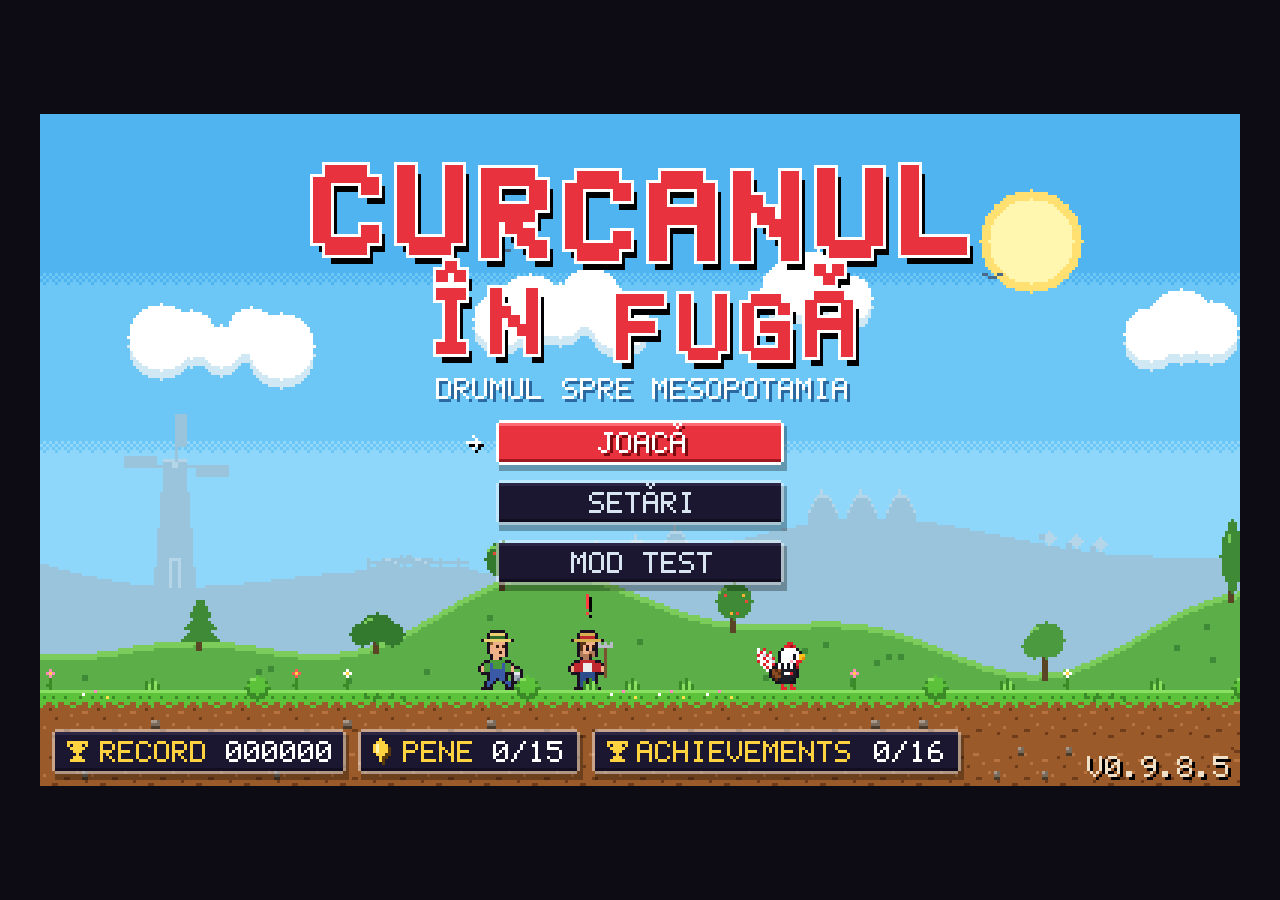
==== index.html @ 4fafdd76 "v0.9.8.5: achievements pe cartonașe cu iconițe, 16 achievements, pagina PENE DE AUR refăcută - ACHIE" ====
<!doctype html>
<html lang="ro">
<head>
<meta charset="utf-8">
<meta name="viewport" content="width=device-width,initial-scale=1,user-scalable=no">
<meta name="description" content="Platformer pixel-art: un curcan fuge spre restaurantul MESOPOTAMIA.">
<title>Curcanul în Fugă</title>
<link rel="stylesheet" href="css/style.css">
</head>
<body>
<div id="wrap"><canvas id="game"></canvas></div>
<canvas id="infoV" class="info"></canvas>
<div id="touch">
  <div class="pad"><button data-k="left">◀</button><button data-k="right">▶</button><button data-k="up" class="upk">▲</button></div>
  <div class="pad"><button data-k="run">FUGI</button><button data-k="jump">SARI</button></div>
</div>
<button id="pauseBtn" data-k="pause">II</button>
<!-- Ordinea contează: fiecare fișier poate folosi, când se încarcă, doar ce au definit fișierele de deasupra lui. -->
<script src="js/baza/setup.js"></script>
<script src="js/baza/font.js"></script>
<script src="js/baza/sprite.js"></script>
<script src="js/personaje/curcan/sprite.js"></script>
<script src="js/personaje/fermier/sprite.js"></script>
<script src="js/personaje/ucenic/sprite.js"></script>
<script src="js/personaje/fermier/felinar.js"></script>
<script src="js/personaje/bomba/sprite.js"></script>
<script src="js/personaje/inghetare.js"></script>
<script src="js/obiecte/banuti-si-blocuri.js"></script>
<script src="js/obiecte/power-ups.js"></script>
<script src="js/personaje/curcan/pene.js"></script>
<script src="js/obiecte/pene-de-aur.js"></script>
<script src="js/animatii/explozii.js"></script>
<script src="js/lume/decor.js"></script>
<script src="js/lume/teme.js"></script>
<script src="js/lume/iarna/fundal-brazi.js"></script>
<script src="js/lume/fundal-ferma.js"></script>
<script src="js/lume/restaurant.js"></script>
<script src="js/sunet/efecte.js"></script>
<script src="js/sunet/muzica.js"></script>
<script src="js/baza/input.js"></script>
<script src="js/joc/stare.js"></script>
<script src="js/joc/fizica.js"></script>
<script src="js/nivele/nivele.js"></script>
<script src="js/nivele/1-ferma/harta.js"></script>
<script src="js/nivele/2-noapte/harta.js"></script>
<script src="js/nivele/3-lac/harta.js"></script>
<script src="js/nivele/3-lac/platforme.js"></script>
<script src="js/nivele/bonus-cafenea/harta.js"></script>
<script src="js/nivele/bonus-cafenea/cafenea.js"></script>
<script src="js/nivele/bonus-cafenea/desen.js"></script>
<script src="js/nivele/4-padure/harta.js"></script>
<script src="js/nivele/5-iarna/harta.js"></script>
<script src="js/nivele/desert-scos/harta.js"></script>
<script src="js/boss/fermierul-sef/sprite.js"></script>
<script src="js/boss/fermierul-sef/replici.js"></script>
<script src="js/boss/fermierul-sef/logica.js"></script>
<script src="js/boss/fermierul-sef/desen.js"></script>
<script src="js/personaje/mos-curcan/sprite.js"></script>
<script src="js/personaje/mos-curcan/replici.js"></script>
<script src="js/personaje/mos-curcan/sfaturi.js"></script>
<script src="js/joc/dialog.js"></script>
<script src="js/lume/iarna/gheata.js"></script>
<script src="js/lume/iarna/zapada.js"></script>
<script src="js/lume/apa/apa.js"></script>
<script src="js/lume/apa/viata-lacului.js"></script>
<script src="js/lume/noapte.js"></script>
<script src="js/animatii/particule.js"></script>
<script src="js/personaje/dusmani.js"></script>
<script src="js/personaje/fermier/logica.js"></script>
<script src="js/personaje/bomba/logica.js"></script>
<script src="js/personaje/curcan/viata.js"></script>
<script src="js/personaje/curcan/miscare.js"></script>
<script src="js/personaje/curcan/animatii.js"></script>
<script src="js/personaje/curcan/desen.js"></script>
<script src="js/joc/achievements.js"></script>
<script src="js/joc/start.js"></script>
<script src="js/joc/update.js"></script>
<script src="js/joc/meniu.js"></script>
<script src="js/desen/utile.js"></script>
<script src="js/desen/carduri-achievements.js"></script>
<script src="js/desen/fundal.js"></script>
<script src="js/obiecte/steaguri.js"></script>
<script src="js/desen/hud.js"></script>
<script src="js/desen/lume.js"></script>
<script src="js/desen/ecrane.js"></script>
<script src="js/desen/render.js"></script>
<script src="js/test/mod-test.js"></script>
<script src="js/main.js"></script>
</body>
</html>
---- css/style.css ----
html,body{margin:0;height:100%;background:#0d0b14;overflow:hidden;touch-action:none;user-select:none;-webkit-user-select:none}
#wrap{position:fixed;inset:0;display:flex;align-items:center;justify-content:center}
canvas{image-rendering:pixelated;image-rendering:crisp-edges;display:block;background:#000}
#touch{display:none;position:fixed;left:0;right:0;bottom:0;padding:16px;justify-content:space-between;pointer-events:none}
#touch.on{display:flex}
#touch .pad{display:flex;gap:14px;pointer-events:auto}
#touch button{width:68px;height:68px;border-radius:50%;border:3px solid rgba(255,255,255,.55);background:rgba(0,0,0,.35);
  color:#fff;font:bold 15px monospace;touch-action:none;-webkit-tap-highlight-color:transparent}
#touch button:active{background:rgba(255,210,63,.45)}
/* ▲: apare deasupra lui ◀ ▶ doar cât stai în fața unei uși */
#touch .upk{display:none;position:absolute;left:57px;bottom:98px}
#touch.door .upk{display:block}
#pauseBtn{position:fixed;top:10px;right:10px;width:40px;height:40px;border-radius:8px;border:2px solid rgba(255,255,255,.5);
  background:rgba(0,0,0,.35);color:#fff;font:bold 14px monospace;display:none}
#pauseBtn.on{display:block}
.info{position:fixed;display:none;image-rendering:pixelated;image-rendering:crisp-edges}
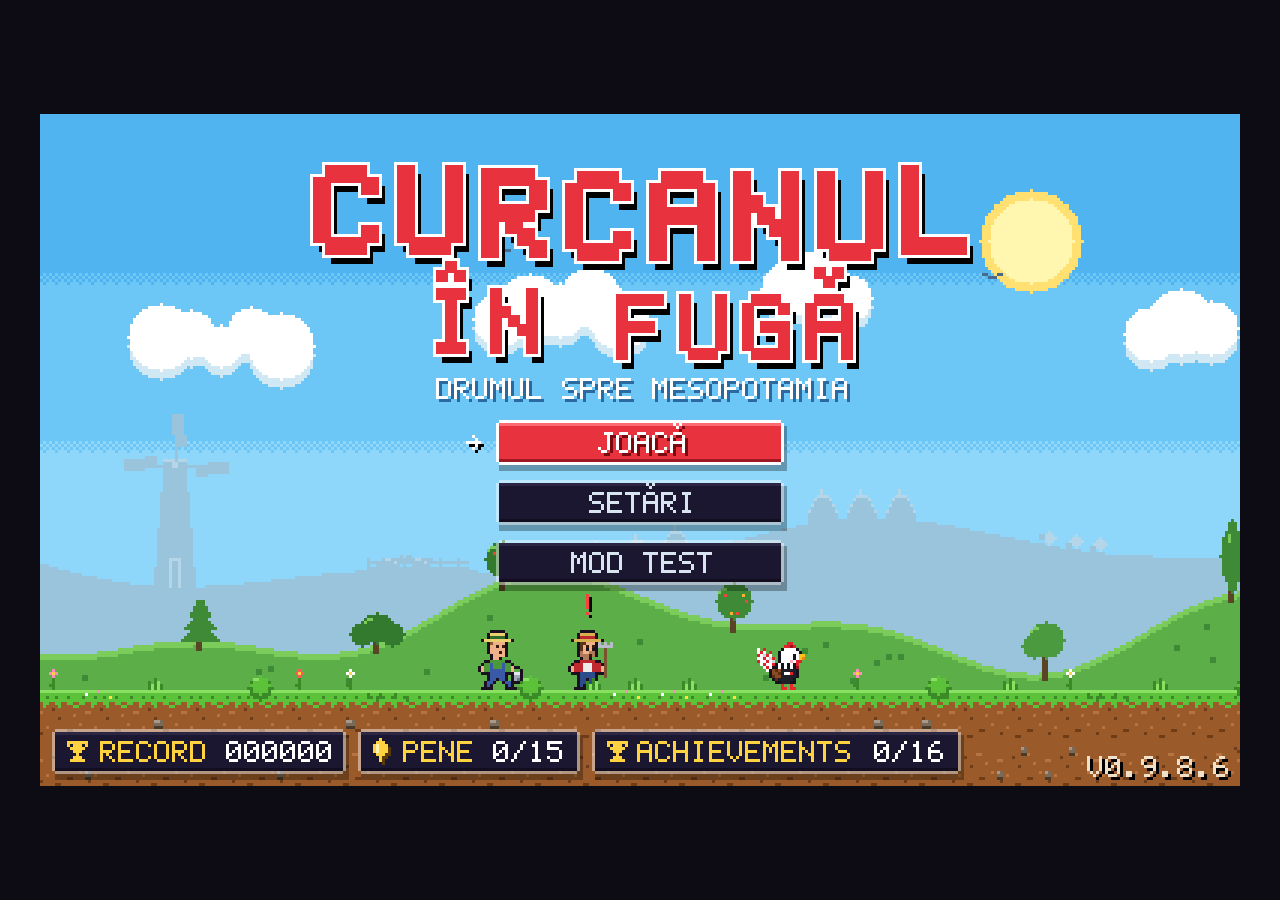
==== commit 434bcdc2: "v0.9.8.6: teren nou (dealuri, pasaje, pământ umbrit) și peștera secretă de sub ferma de noapte - Niv" ====
--- a/index.html
+++ b/index.html
@@ -48,6 +48,7 @@
 <script src="js/nivele/bonus-cafenea/harta.js"></script>
 <script src="js/nivele/bonus-cafenea/cafenea.js"></script>
 <script src="js/nivele/bonus-cafenea/desen.js"></script>
+<script src="js/lume/subteran.js"></script>
 <script src="js/nivele/4-padure/harta.js"></script>
 <script src="js/nivele/5-iarna/harta.js"></script>
 <script src="js/nivele/desert-scos/harta.js"></script>
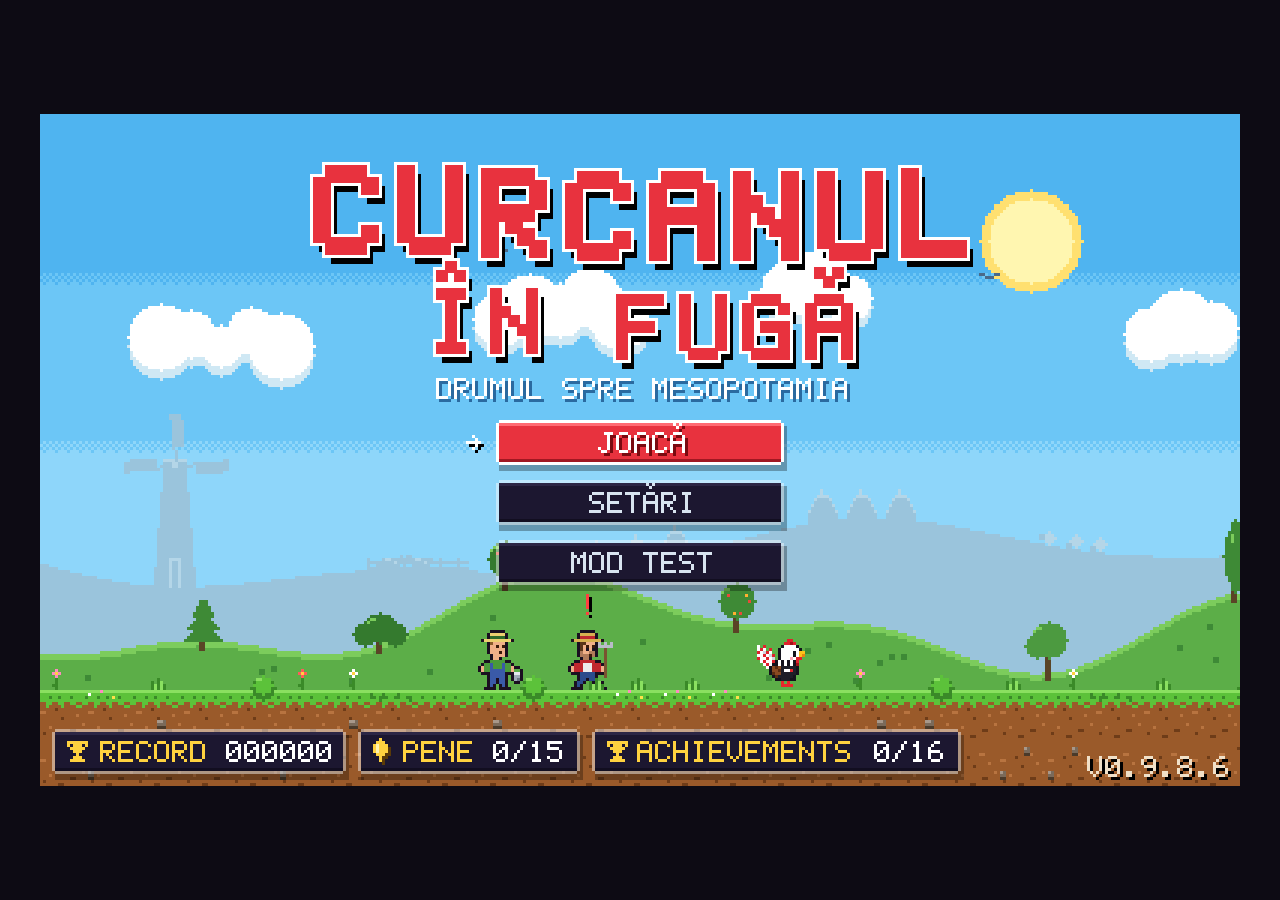
==== commit bf8c750a: "Lovitura în pământ (↓ în aer) și intrarea în peșteră doar cu ea - ↓ / S în aer: curcanul se ghemuieș" ====
--- a/index.html
+++ b/index.html
@@ -11,7 +11,7 @@
 <div id="wrap"><canvas id="game"></canvas></div>
 <canvas id="infoV" class="info"></canvas>
 <div id="touch">
-  <div class="pad"><button data-k="left">◀</button><button data-k="right">▶</button><button data-k="up" class="upk">▲</button></div>
+  <div class="pad"><button data-k="left">◀</button><button data-k="right">▶</button><button data-k="up" class="upk">▲</button><button data-k="down" class="downk">▼</button></div>
   <div class="pad"><button data-k="run">FUGI</button><button data-k="jump">SARI</button></div>
 </div>
 <button id="pauseBtn" data-k="pause">II</button>
--- a/css/style.css
+++ b/css/style.css
@@ -10,6 +10,9 @@
 /* ▲: apare deasupra lui ◀ ▶ doar cât stai în fața unei uși */
 #touch .upk{display:none;position:absolute;left:57px;bottom:98px}
 #touch.door .upk{display:block}
+/* ▼ (lovitura în pământ) stă în același loc ca ▲; în fața ușii apare ▲ în locul lui */
+#touch .downk{position:absolute;left:57px;bottom:98px}
+#touch.door .downk{display:none}
 #pauseBtn{position:fixed;top:10px;right:10px;width:40px;height:40px;border-radius:8px;border:2px solid rgba(255,255,255,.5);
   background:rgba(0,0,0,.35);color:#fff;font:bold 14px monospace;display:none}
 #pauseBtn.on{display:block}
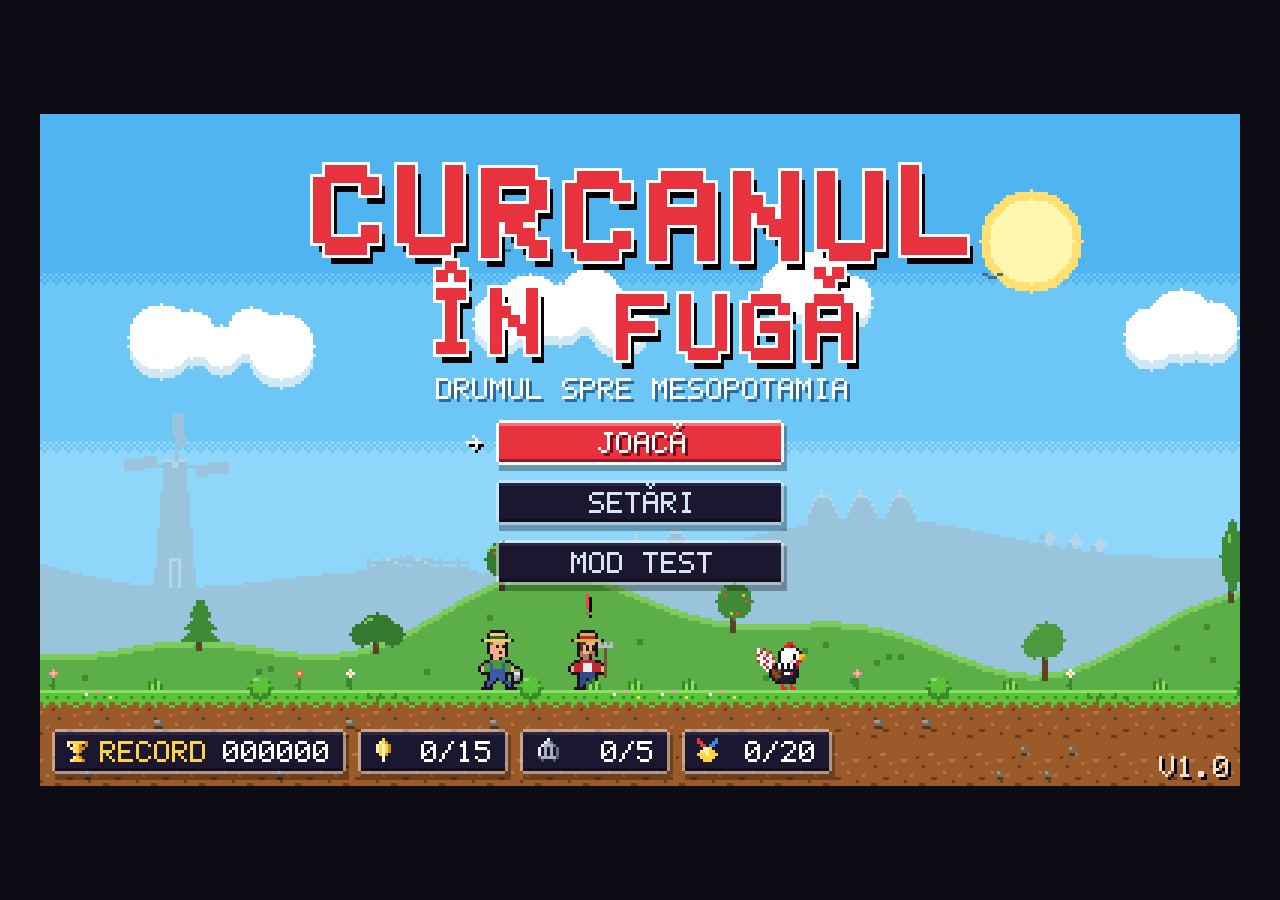
==== commit 334976ca: "v1.0: curcanii prinși, restaurantul nou și multe retușuri - 5 curcani prinși în colivii, câte unul p" ====
--- a/index.html
+++ b/index.html
@@ -29,6 +29,7 @@
 <script src="js/obiecte/power-ups.js"></script>
 <script src="js/personaje/curcan/pene.js"></script>
 <script src="js/obiecte/pene-de-aur.js"></script>
+<script src="js/obiecte/colivia.js"></script>
 <script src="js/animatii/explozii.js"></script>
 <script src="js/lume/decor.js"></script>
 <script src="js/lume/teme.js"></script>
@@ -59,6 +60,8 @@
 <script src="js/personaje/mos-curcan/sprite.js"></script>
 <script src="js/personaje/mos-curcan/replici.js"></script>
 <script src="js/personaje/mos-curcan/sfaturi.js"></script>
+<script src="js/personaje/curcani-prinsi/sprite.js"></script>
+<script src="js/personaje/curcani-prinsi/replici.js"></script>
 <script src="js/joc/dialog.js"></script>
 <script src="js/lume/iarna/gheata.js"></script>
 <script src="js/lume/iarna/zapada.js"></script>
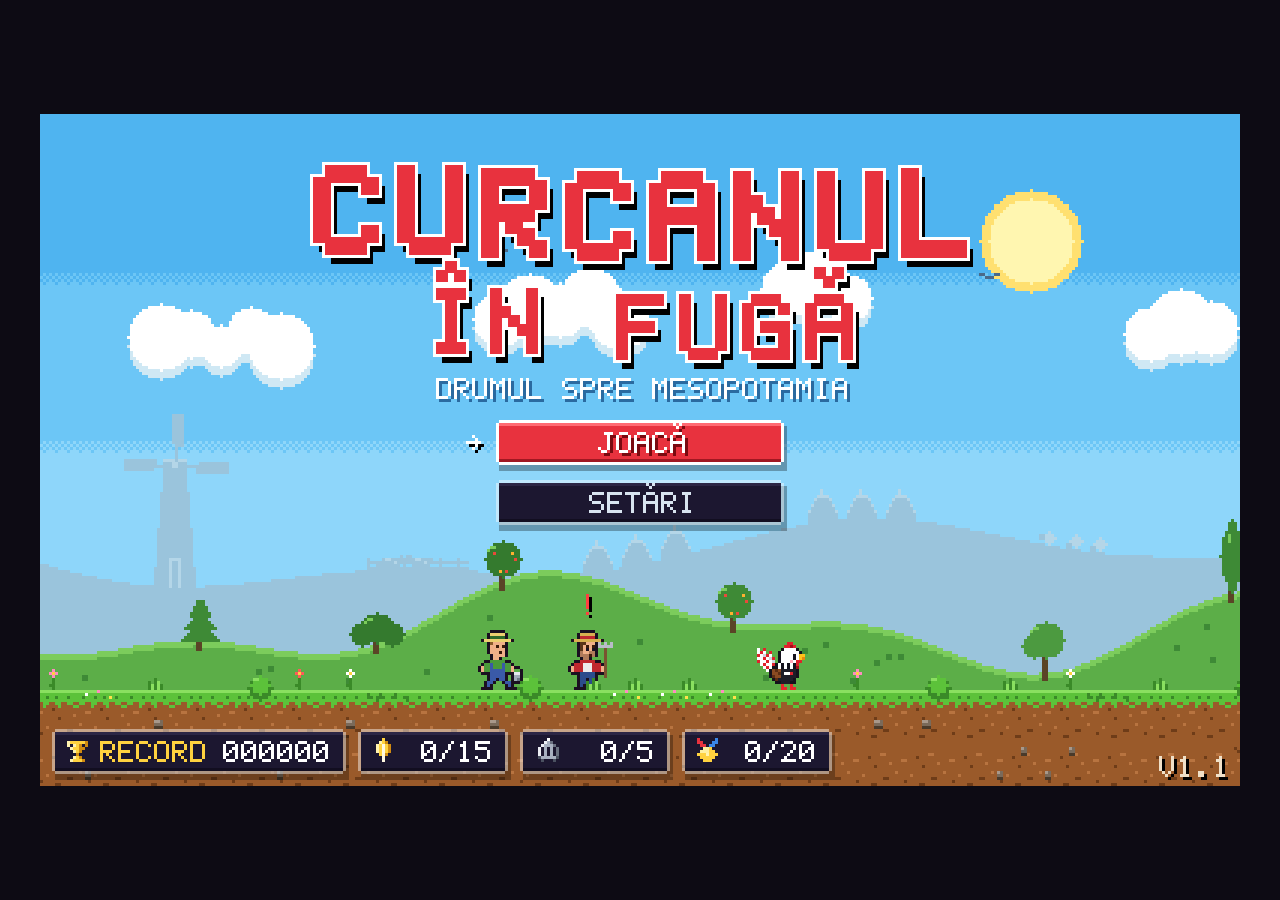
==== commit 534eb2d0: "Editor de niveluri (etapele 1-2), versiunea 1.1 - editor.html: pânză, unelte, testare, peșteră, cafe" ====
--- a/index.html
+++ b/index.html
@@ -89,6 +89,8 @@
 <script src="js/desen/ecrane.js"></script>
 <script src="js/desen/render.js"></script>
 <script src="js/test/mod-test.js"></script>
+<script src="js/editor/format.js"></script>
+<script src="js/editor/mod-editor.js"></script>
 <script src="js/main.js"></script>
 </body>
 </html>
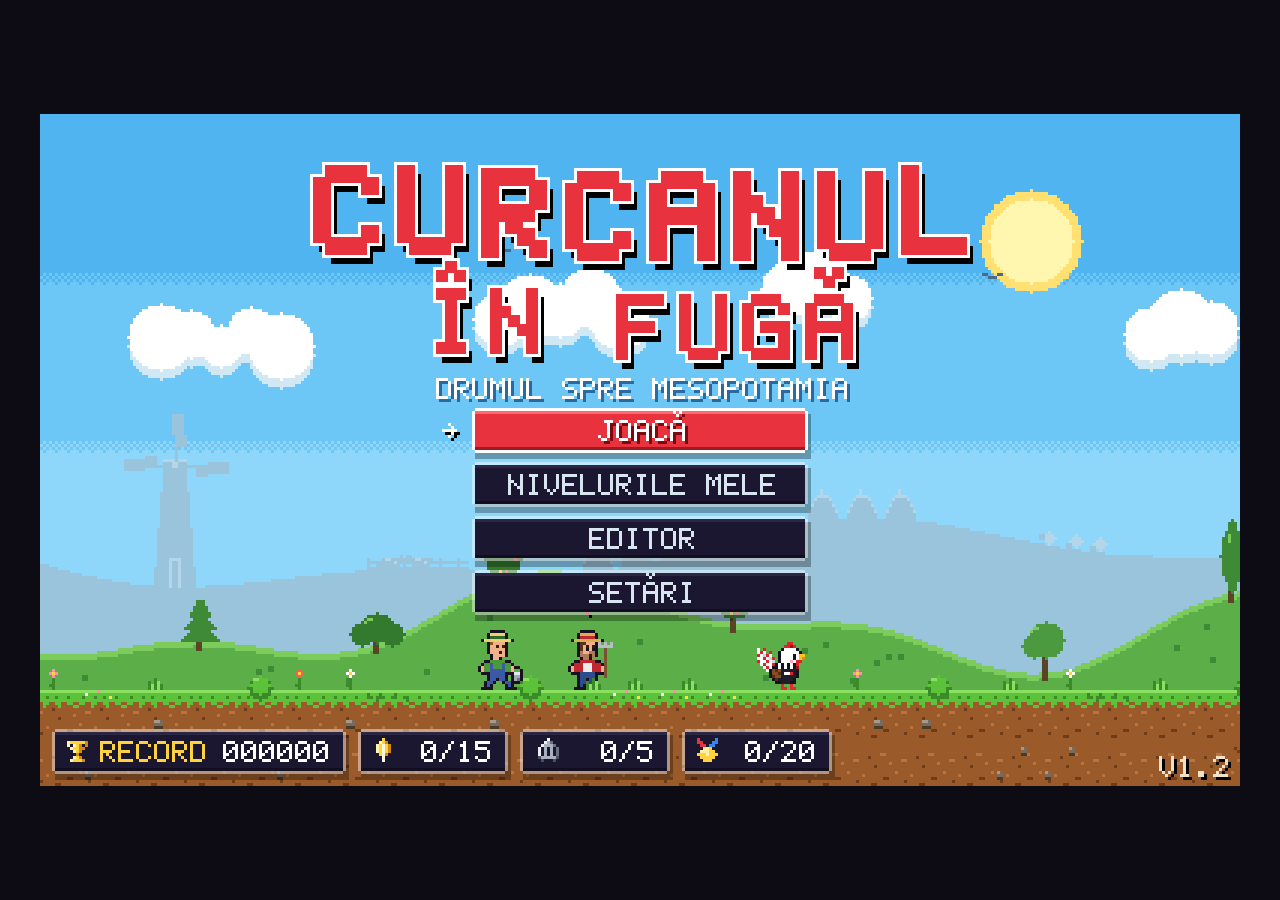
==== commit 17e37053: "Mini-jocurile din cafenea: Ghicește ceșcuța și Blocurile lui Moș - editor: alegi mini-jocul cafenele" ====
--- a/index.html
+++ b/index.html
@@ -49,6 +49,8 @@
 <script src="js/nivele/bonus-cafenea/harta.js"></script>
 <script src="js/nivele/bonus-cafenea/cafenea.js"></script>
 <script src="js/nivele/bonus-cafenea/desen.js"></script>
+<script src="js/nivele/bonus-cafenea/minijocuri/cesti.js"></script>
+<script src="js/nivele/bonus-cafenea/minijocuri/blocuri.js"></script>
 <script src="js/lume/subteran.js"></script>
 <script src="js/nivele/4-padure/harta.js"></script>
 <script src="js/nivele/5-iarna/harta.js"></script>
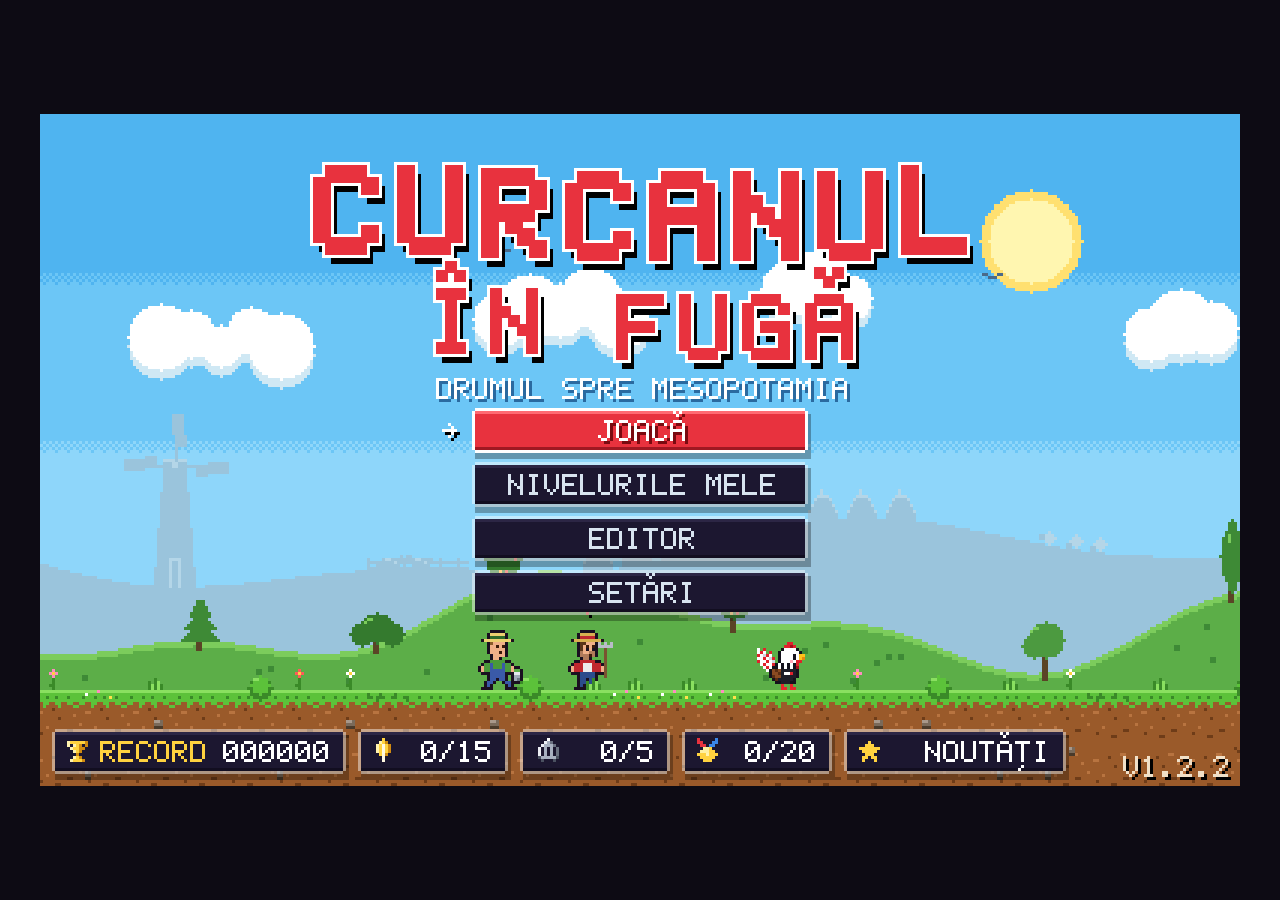
==== commit 9a66490e: "Versiunea 1.2.2: Cârtița miner, NOUTĂȚI, sunete după distanță - mob nou în editor: Cârtița miner (pe" ====
--- a/index.html
+++ b/index.html
@@ -73,6 +73,7 @@
 <script src="js/animatii/particule.js"></script>
 <script src="js/personaje/dusmani.js"></script>
 <script src="js/personaje/fermier/logica.js"></script>
+<script src="js/personaje/cartita.js"></script>
 <script src="js/personaje/bomba/logica.js"></script>
 <script src="js/personaje/curcan/viata.js"></script>
 <script src="js/personaje/curcan/miscare.js"></script>
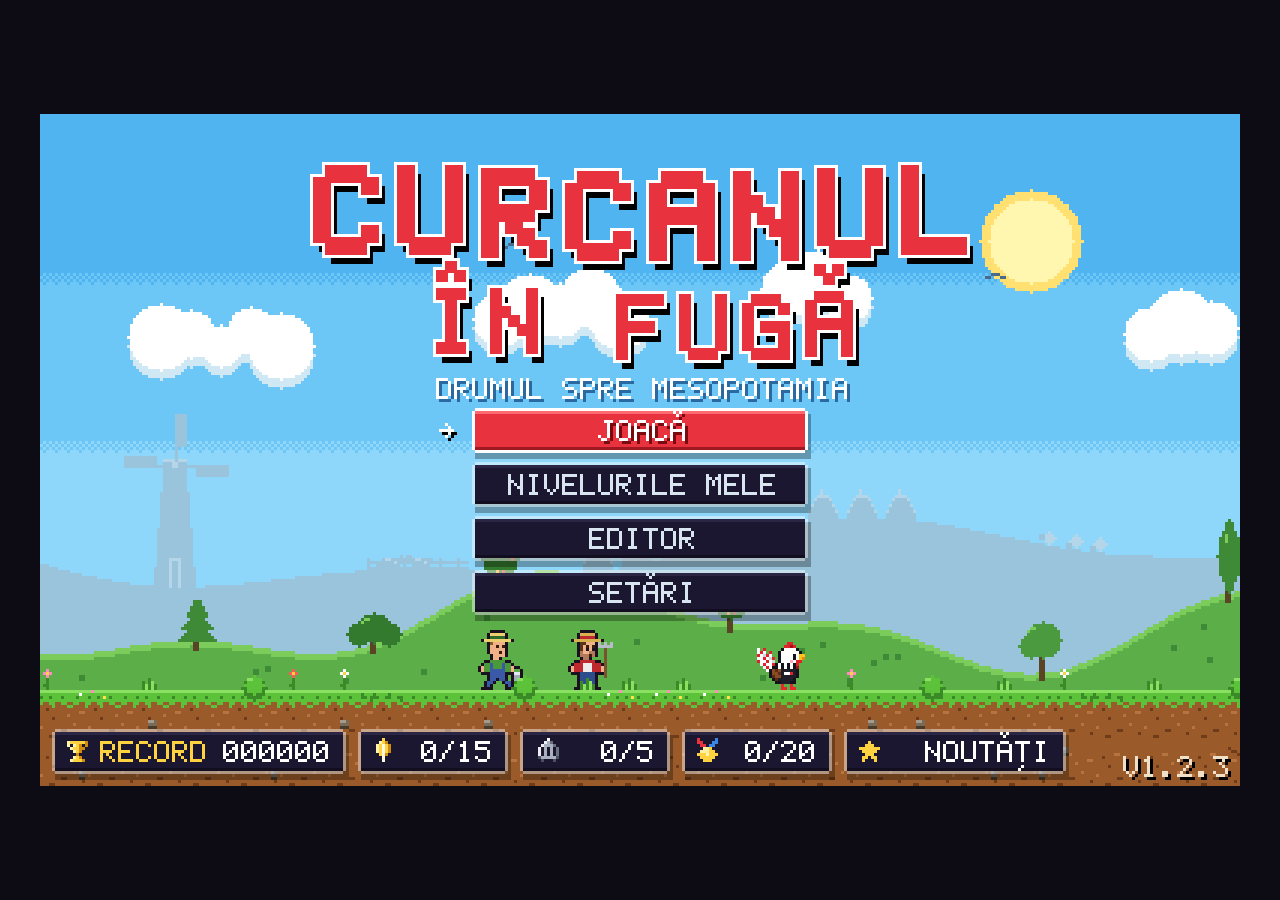
==== commit 68c52b77: "Versiunea 1.2.3: fermieri care dorm noaptea - Noaptea (nivelul 2 și nivelurile tale), fermierii dorm" ====
--- a/index.html
+++ b/index.html
@@ -23,6 +23,7 @@
 <script src="js/personaje/fermier/sprite.js"></script>
 <script src="js/personaje/ucenic/sprite.js"></script>
 <script src="js/personaje/fermier/felinar.js"></script>
+<script src="js/personaje/fermier/somn.js"></script>
 <script src="js/personaje/bomba/sprite.js"></script>
 <script src="js/personaje/inghetare.js"></script>
 <script src="js/obiecte/banuti-si-blocuri.js"></script>
